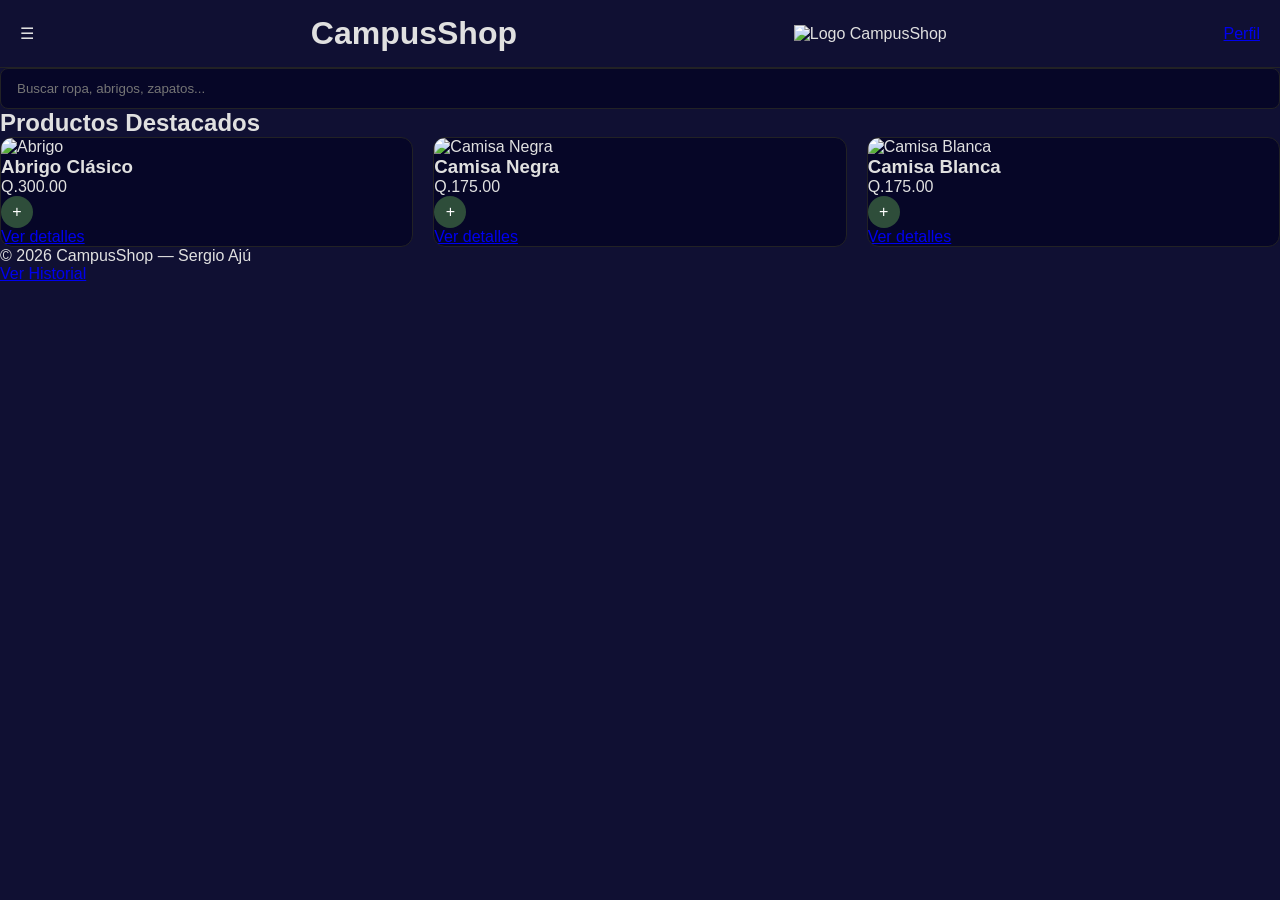
==== index.html @ aa9fc131 "style: :art: style the homepage. style the homepage." ====
<!DOCTYPE html>
<html lang="es">
<head>
    <meta charset="UTF-8">
    <meta name="viewport" content="width=device-width, initial-scale=1.0">
    <title>CampusShop | Inicio</title>
    <link rel="stylesheet" href="CSS/base.css">
    <link rel="stylesheet" href="CSS/components.css">
    <link rel="stylesheet" href="CSS/layout.css">
    <link rel="stylesheet" href="CSS/responsive.css">
</head>
<body>
    <input type="checkbox" id="btn-menu">
    <aside class="sidebar">
        <div class="sidebar-header">
            <img src="img/logos/icono1.png" alt="Logo CampusShop" class="logo-sidebar">
            <h2>CampusShop</h2>
            <label for="btn-menu" class="close-btn"></label>
        </div>
        <nav>
            <ul>
                <li class="active"><a href="index.html">Home</a></li>
                <li><a href="archivos html/productos/abrigos.html">Abrigos</a></li>
                <li><a href="archivos html/productos/camisas.html">Camisetas</a></li>
                <li><a href="archivos html/productos/pantalones.html">Pantalones</a></li>
                <li><a href="archivos html/productos/zapatos.html">Zapatos</a></li>
                <hr>
                <li><a href="archivos html/catalogo.html">Catálogo</a></li>
                <li><a href="archivos html/perfil.html">Perfil</a></li>
                <li><a href="archivos html/carrito.html">Carrito</a></li>
            </ul>
        </nav>
    </aside>
    <label for="btn-menu" class="overlay"></label>
    <div class="content-wrapper">
        <header>
            <label for="btn-menu" class="hamburguesa">☰</label>
            <h1>CampusShop</h1>
            <img src="img/logos/icono1.png" alt="Logo CampusShop" class="logo-header">
            <a href="archivos html/perfil.html" class="profile-link">Perfil</a>
        </header>
        <main>
            <section id="busqueda">
                <input type="text" placeholder="Buscar ropa, abrigos, zapatos...">
            </section>
            <section id="productos-destacados">
                <h2>Productos Destacados</h2>
                <div class="grid-container">
                    <article class="card">
                        <img src="img/ropa/abrigos/abrigo1.jpg" alt="Abrigo">
                        <div class="card-info">
                            <h3>Abrigo Clásico</h3>
                            <div class="price-row">
                                <p>Q.300.00</p>
                                <span class="btn-add">+</span>
                            </div>
                            <a href="archivos html/productos/productos.html">Ver detalles</a>
                        </div>
                    </article>
                    <article class="card">
                        <img src="img/ropa/camisas/camisa1.jpg" alt="Camisa Negra">
                        <div class="card-info">
                            <h3>Camisa Negra</h3>
                            <div class="price-row">
                                <p>Q.175.00</p>
                                <span class="btn-add">+</span>
                            </div>
                            <a href="archivos html/productos/productos.html">Ver detalles</a>
                        </div>
                    </article>
                    <article class="card">
                        <img src="img/ropa/camisas/camisa2.jpg" alt="Camisa Blanca">
                        <div class="card-info">
                            <h3>Camisa Blanca</h3>
                            <div class="price-row">
                                <p>Q.175.00</p>
                                <span class="btn-add">+</span>
                            </div>
                            <a href="archivos html/productos/productos.html">Ver detalles</a>
                        </div>
                    </article>
                </div>
            </section>
        </main>
        <footer>
            <p>&copy; 2026 CampusShop — Sergio Ajú</p>
            <a href="archivos html/historial.html">Ver Historial</a>
        </footer>
    </div>
</body>
</html>
---- CSS/base.css ----
/* Variables de color para usar en todo el proyecto */
:root {
    --bat-black:  #101033;
    --bat-gray:   #060627;
    --bat-gold:   #c5a059;
    --bat-text:   #e0e0e0;
    --bat-border: #222225;
}
* {
    margin: 0;
    padding: 0;
    box-sizing: border-box;
}
body {
    background-color: var(--bat-black);
    color: var(--bat-text);
    font-family: 'Segoe UI', sans-serif;
    overflow-x: hidden;
}
#btn-menu {
    display: none;
}
---- CSS/components.css ----
.grid-container {
    display: grid;
    grid-template-columns: repeat(auto-fill, minmax(240px, 1fr));
    gap: 20px;
}
.card {
    background: var(--bat-gray);
    border: 1px solid var(--bat-border);
    border-radius: 12px;
    overflow: hidden;
    transition: transform 0.2s ease;
}

.card:hover {
    transform: translateY(-4px); 
}

.card img {
    width: 100%;
    height: 230px;
    object-fit: cover;
}
.btn-add {
    background-color: #2e4d3a;
    color: white;
    width: 32px;
    height: 32px;
    border-radius: 50%;
    display: flex;
    align-items: center;
    justify-content: center;
    cursor: pointer;
}
#busqueda input {
    width: 100%;
    background: var(--bat-gray);
    border: 1px solid var(--bat-border);
    padding: 12px 16px;
    color: var(--bat-text);
    border-radius: 8px;
    outline: none;
}
.sidebar nav ul {
    list-style: none;
    padding: 20px 0; 
}

.sidebar nav ul li a {
    display: block;       
    padding: 12px 25px;   
    color: var(--bat-text);
    text-decoration: none;
    font-size: 1.1rem;  
    text-align: left;     
    transition: background 0.2s ease; 
}


.sidebar nav ul li a:hover {
    background: #1a1a4a;
}

.sidebar nav ul li.active a {
    color: var(--bat-gold); 
}
.sidebar nav ul hr {
    border: none;
    border-top: 1px solid rgba(255, 255, 255, 0.1); 
    margin: 15px 25px;
}
---- CSS/layout.css ----
/* SIDEBAR: Posición inicial fuera de pantalla */
.sidebar {
    width: 280px;
    height: 100vh;
    background: var(--bat-gray);
    position: fixed;
    top: 0;
    left: -280px; /* Escondido a la izquierda */
    z-index: 1000;
    border-right: 1px solid var(--bat-border);
    transition: left 0.3s ease; /* Animación de deslizamiento */
}

/* Acción de abrir: Si el checkbox está marcado, mueve el sidebar a left:0 */
#btn-menu:checked ~ .sidebar {
    left: 0;
}

/* OVERLAY: Fondo negro que aparece al abrir el menú */
.overlay {
    display: none;
    position: fixed;
    top: 0;
    left: 0;
    width: 100%;
    height: 100%;
    background: rgba(0, 0, 0, 0.5);
    z-index: 999;
}

#btn-menu:checked ~ .overlay {
    display: block;
}
header {
    padding: 15px 20px;
    display: flex;
    align-items: center;
    justify-content: space-between;
    border-bottom: 1px solid var(--bat-border);
    position: sticky;
    top: 0;
    background: var(--bat-black);
    z-index: 100;
}
---- CSS/responsive.css ----
@media (min-width: 768px) {
    .grid-container {
        grid-template-columns: repeat(2, 1fr);
    }
}
@media (min-width: 1024px) {
    .grid-container {
        grid-template-columns: repeat(3, 1fr);
    }
}
@media (max-width: 480px) {
    header h1 {
        font-size: 1rem;
    }
    .grid-container {
        grid-template-columns: 1fr;
    }
}
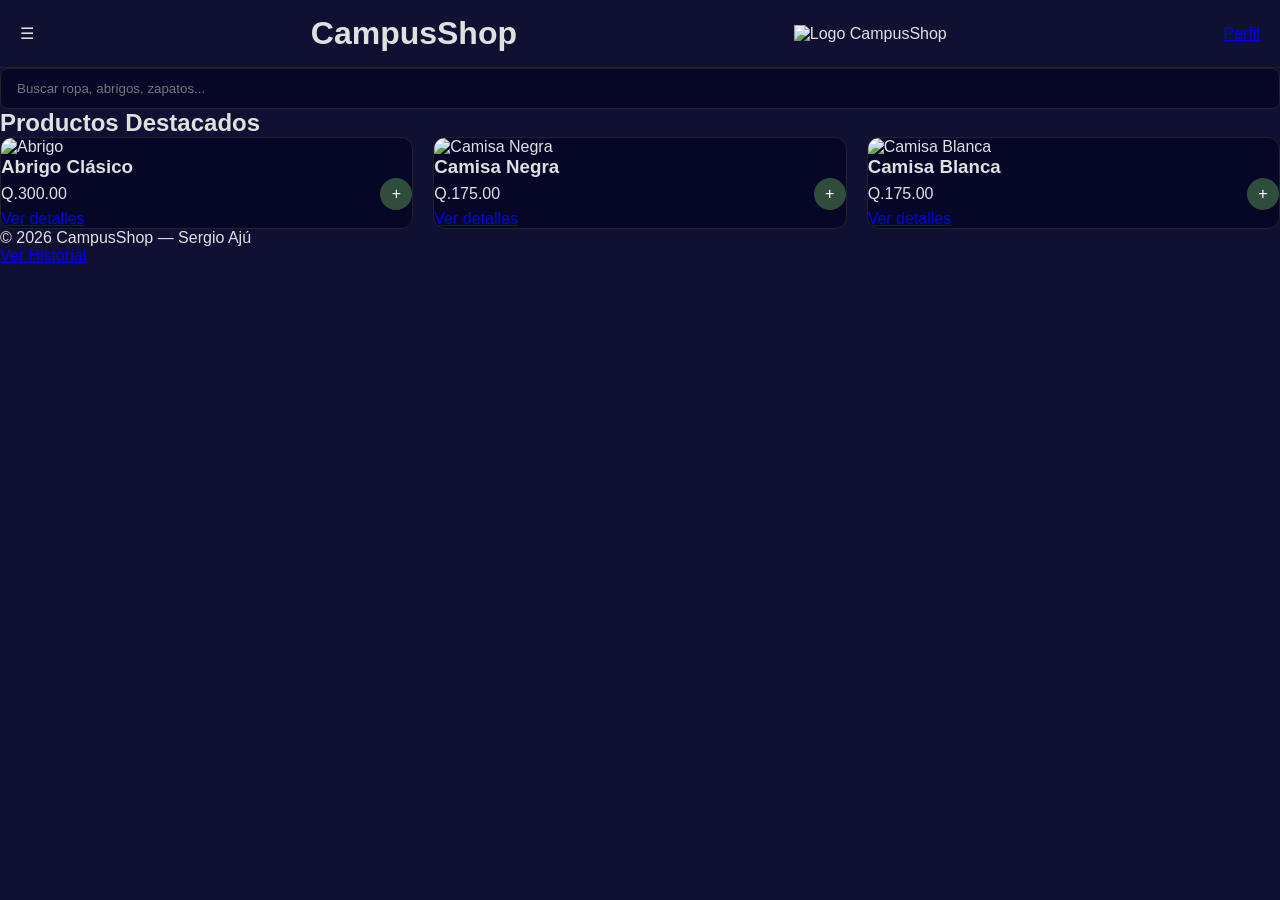
==== commit adebb0cb: "feat: :sparkles: The function that sends products to: coats was performed The function that sends pr" ====
--- a/index.html
+++ b/index.html
@@ -20,7 +20,7 @@
         <nav>
             <ul>
                 <li class="active"><a href="index.html">Home</a></li>
-                <li><a href="archivos html/productos/abrigos.html">Abrigos</a></li>
+                <li><a href="productos/abrigos.html">Abrigos</a></li>
                 <li><a href="archivos html/productos/camisas.html">Camisetas</a></li>
                 <li><a href="archivos html/productos/pantalones.html">Pantalones</a></li>
                 <li><a href="archivos html/productos/zapatos.html">Zapatos</a></li>
--- a/CSS/components.css
+++ b/CSS/components.css
@@ -67,4 +67,159 @@
     border: none;
     border-top: 1px solid rgba(255, 255, 255, 0.1); 
     margin: 15px 25px;
-}+}
+.card {
+    position: relative; 
+}
+.badge {
+    position: absolute;
+    top: 10px;
+    right: 10px;
+    padding: 4px 10px;
+    border-radius: 5px;
+    font-size: 0.7rem;
+    font-weight: bold;
+    text-transform: uppercase;
+}
+.badge.oferta { background-color: #ff4444; color: white; }
+.badge.stock { background-color: #00c851; color: white; }
+.price-row {
+    display: flex;
+    justify-content: space-between;
+    align-items: center;
+    gap: 10px;
+}
+.perfil-info {
+    text-align: center;
+    margin-bottom: 40px;
+}
+
+.avatar-wrapper {
+    width: 120px;
+    height: 120px;
+    margin: 0 auto 15px;
+    border-radius: 50%;
+    overflow: hidden;
+    border: 3px solid var(--bat-gold);
+}
+
+.avatar-img {
+    width: 100%;
+    height: 100%;
+    object-fit: cover;
+}
+
+.user-name {
+    font-size: 1.8rem;
+    color: var(--bat-text);
+}
+
+.user-email {
+    color: #888;
+    margin-top: 5px;
+}
+.menu-item {
+    background: var(--bat-gray);
+    padding: 20px;
+    border-radius: 12px;
+    text-decoration: none;
+    color: var(--bat-text);
+    text-align: center;
+    border: 1px solid var(--bat-border);
+    transition: transform 0.2s, border-color 0.2s;
+}
+
+.menu-item:hover {
+    transform: translateY(-3px);
+    border-color: var(--bat-gold);
+}
+/* Tarjeta de producto en el carrito */
+.cart-item {
+    background: var(--bat-gray);
+    border: 1px solid var(--bat-border);
+    border-radius: 12px;
+    display: flex;
+    padding: 15px;
+    gap: 15px;
+    align-items: center;
+    margin-bottom: 15px;
+}
+
+.cart-item img {
+    width: 80px;
+    height: 80px;
+    object-fit: contain;
+    background: white;
+    border-radius: 8px;
+}
+
+.item-details {
+    flex: 1;
+    display: flex;
+    flex-direction: column;
+    gap: 10px;
+}
+
+.item-info h3 { font-size: 1.1rem; color: var(--bat-text); }
+.ref { font-size: 0.8rem; color: #888; }
+
+.item-controls {
+    display: flex;
+    justify-content: space-between;
+    align-items: center;
+}
+
+/* Controles de cantidad */
+.qty {
+    display: flex;
+    align-items: center;
+    gap: 10px;
+    background: var(--bat-black);
+    border-radius: 5px;
+    padding: 5px;
+}
+
+.qty button {
+    background: none;
+    border: none;
+    color: var(--bat-gold);
+    cursor: pointer;
+    font-size: 1.2rem;
+    padding: 0 10px;
+}
+
+/* Resumen de compra */
+.cart-summary {
+    background: var(--bat-gray);
+    padding: 25px;
+    border-radius: 12px;
+    border: 1px solid var(--bat-border);
+}
+
+.summary-row {
+    display: flex;
+    justify-content: space-between;
+    margin-bottom: 15px;
+}
+
+.total { font-size: 1.2rem; color: var(--bat-gold); }
+
+.btn-checkout {
+    width: 100%;
+    background: var(--bat-gold);
+    color: var(--bat-black);
+    border: none;
+    padding: 15px;
+    border-radius: 8px;
+    font-weight: bold;
+    cursor: pointer;
+    margin-top: 10px;
+}
+
+.btn-delete {
+    background: none;
+    border: none;
+    font-size: 1.2rem;
+    cursor: pointer;
+}
+
--- a/CSS/layout.css
+++ b/CSS/layout.css
@@ -1,22 +1,18 @@
-/* SIDEBAR: Posición inicial fuera de pantalla */
 .sidebar {
     width: 280px;
     height: 100vh;
     background: var(--bat-gray);
     position: fixed;
     top: 0;
-    left: -280px; /* Escondido a la izquierda */
+    left: -280px; 
     z-index: 1000;
     border-right: 1px solid var(--bat-border);
-    transition: left 0.3s ease; /* Animación de deslizamiento */
+    transition: left 0.3s ease;
 }
-
-/* Acción de abrir: Si el checkbox está marcado, mueve el sidebar a left:0 */
 #btn-menu:checked ~ .sidebar {
     left: 0;
 }
 
-/* OVERLAY: Fondo negro que aparece al abrir el menú */
 .overlay {
     display: none;
     position: fixed;
@@ -41,4 +37,30 @@
     top: 0;
     background: var(--bat-black);
     z-index: 100;
+}
+.perfil-container {
+    max-width: 600px;
+    margin: 40px auto;
+    padding: 0 20px;
+}
+.perfil-menu-grid {
+    display: grid;
+    grid-template-columns: 1fr 1fr; /* Dos columnas */
+    gap: 15px;
+}
+.menu-item.logout {
+    grid-column: span 2; /* El botón de cerrar sesión ocupa todo el ancho */
+    border-color: #e74c3c;
+    color: #e74c3c;
+}
+.cart-container {
+    padding: 20px;
+    max-width: 1000px;
+    margin: 0 auto;
+}
+.cart-wrapper {
+    display: grid;
+    grid-template-columns: 1fr 350px; /* Productos a la izquierda, resumen a la derecha */
+    gap: 30px;
+    align-items: start;
 }
--- a/CSS/responsive.css
+++ b/CSS/responsive.css
@@ -15,4 +15,17 @@
     .grid-container {
         grid-template-columns: 1fr;
     }
-}+}
+@media (max-width: 480px) {
+    .perfil-menu-grid {
+        grid-template-columns: 1fr; /* Una columna en celulares */
+    }
+    .menu-item.logout {
+        grid-column: span 1;
+    }
+}
+@media (max-width: 850px) {
+    .cart-wrapper {
+        grid-template-columns: 1fr; /* Una columna en celulares */
+    }
+}
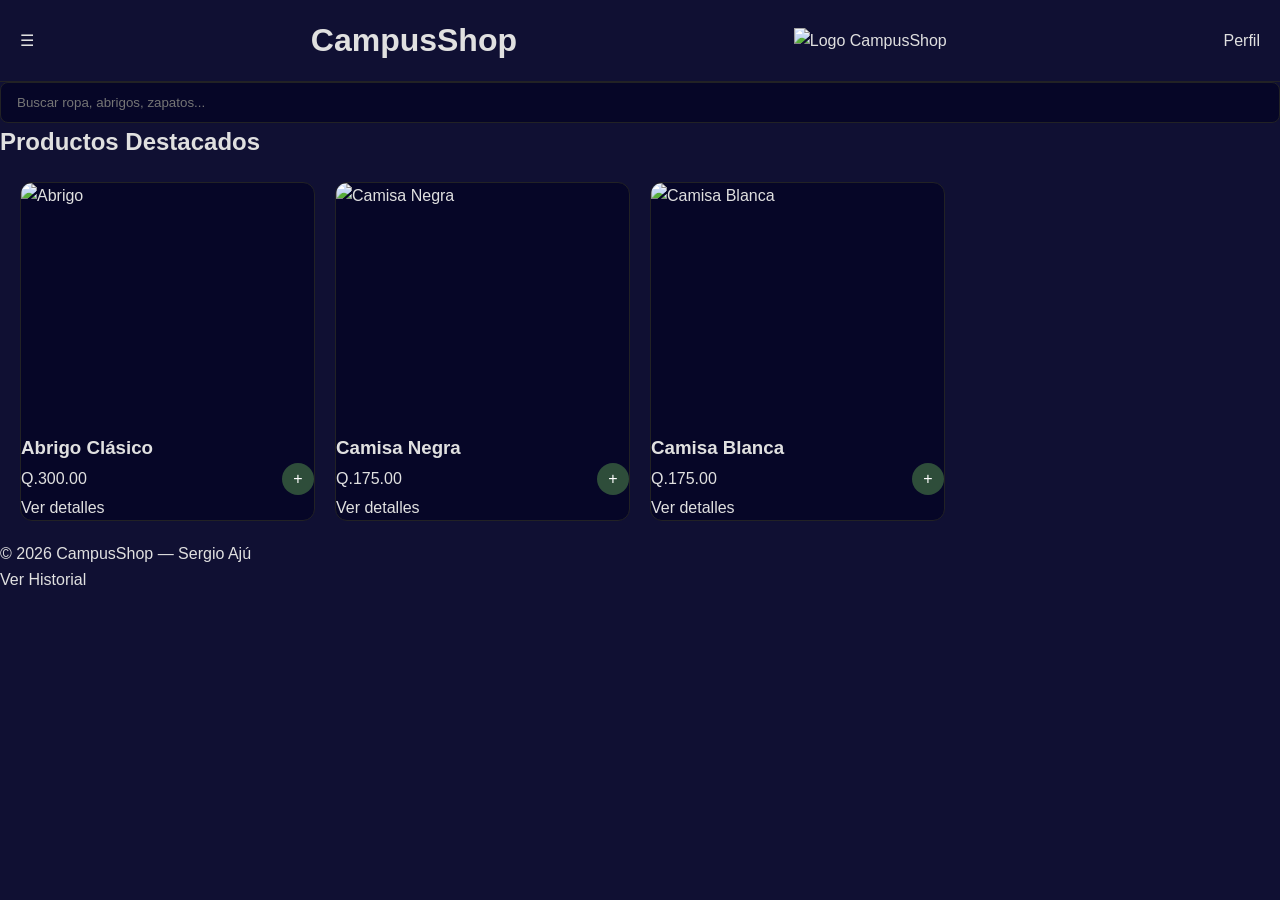
==== commit dd6d851b: "feat: :sparkles: Add product feature to view t-shirts Add product feature to view t-shirts" ====
--- a/index.html
+++ b/index.html
@@ -21,7 +21,7 @@
             <ul>
                 <li class="active"><a href="index.html">Home</a></li>
                 <li><a href="productos/abrigos.html">Abrigos</a></li>
-                <li><a href="archivos html/productos/camisas.html">Camisetas</a></li>
+                <li><a href="productos/camisa.html">Camisetas</a></li>
                 <li><a href="archivos html/productos/pantalones.html">Pantalones</a></li>
                 <li><a href="archivos html/productos/zapatos.html">Zapatos</a></li>
                 <hr>
--- a/CSS/base.css
+++ b/CSS/base.css
@@ -1,4 +1,3 @@
-/* Variables de color para usar en todo el proyecto */
 :root {
     --bat-black:  #101033;
     --bat-gray:   #060627;
@@ -6,16 +5,31 @@
     --bat-text:   #e0e0e0;
     --bat-border: #222225;
 }
+
 * {
     margin: 0;
     padding: 0;
     box-sizing: border-box;
 }
+
+html {
+    scroll-behavior: smooth;
+}
 body {
     background-color: var(--bat-black);
     color: var(--bat-text);
-    font-family: 'Segoe UI', sans-serif;
+    font-family: 'Segoe UI', Tahoma, Geneva, Verdana, sans-serif;
     overflow-x: hidden;
+    line-height: 1.6; 
+}
+img {
+    max-width: 100%;
+    display: block;
+    height: auto;
+}
+a {
+    text-decoration: none;
+    color: inherit;
 }
 #btn-menu {
     display: none;
--- a/CSS/components.css
+++ b/CSS/components.css
@@ -9,16 +9,10 @@
     border-radius: 12px;
     overflow: hidden;
     transition: transform 0.2s ease;
-}
-
+    position: relative;
+}
 .card:hover {
     transform: translateY(-4px); 
-}
-
-.card img {
-    width: 100%;
-    height: 230px;
-    object-fit: cover;
 }
 .btn-add {
     background-color: #2e4d3a;
@@ -67,9 +61,6 @@
     border: none;
     border-top: 1px solid rgba(255, 255, 255, 0.1); 
     margin: 15px 25px;
-}
-.card {
-    position: relative; 
 }
 .badge {
     position: absolute;
@@ -93,7 +84,6 @@
     text-align: center;
     margin-bottom: 40px;
 }
-
 .avatar-wrapper {
     width: 120px;
     height: 120px;
@@ -102,18 +92,15 @@
     overflow: hidden;
     border: 3px solid var(--bat-gold);
 }
-
 .avatar-img {
     width: 100%;
     height: 100%;
     object-fit: cover;
 }
-
 .user-name {
     font-size: 1.8rem;
     color: var(--bat-text);
 }
-
 .user-email {
     color: #888;
     margin-top: 5px;
@@ -128,12 +115,10 @@
     border: 1px solid var(--bat-border);
     transition: transform 0.2s, border-color 0.2s;
 }
-
 .menu-item:hover {
     transform: translateY(-3px);
     border-color: var(--bat-gold);
 }
-/* Tarjeta de producto en el carrito */
 .cart-item {
     background: var(--bat-gray);
     border: 1px solid var(--bat-border);
@@ -144,7 +129,6 @@
     align-items: center;
     margin-bottom: 15px;
 }
-
 .cart-item img {
     width: 80px;
     height: 80px;
@@ -152,24 +136,19 @@
     background: white;
     border-radius: 8px;
 }
-
 .item-details {
     flex: 1;
     display: flex;
     flex-direction: column;
     gap: 10px;
 }
-
 .item-info h3 { font-size: 1.1rem; color: var(--bat-text); }
 .ref { font-size: 0.8rem; color: #888; }
-
 .item-controls {
     display: flex;
     justify-content: space-between;
     align-items: center;
 }
-
-/* Controles de cantidad */
 .qty {
     display: flex;
     align-items: center;
@@ -178,7 +157,6 @@
     border-radius: 5px;
     padding: 5px;
 }
-
 .qty button {
     background: none;
     border: none;
@@ -187,23 +165,18 @@
     font-size: 1.2rem;
     padding: 0 10px;
 }
-
-/* Resumen de compra */
 .cart-summary {
     background: var(--bat-gray);
     padding: 25px;
     border-radius: 12px;
     border: 1px solid var(--bat-border);
 }
-
 .summary-row {
     display: flex;
     justify-content: space-between;
     margin-bottom: 15px;
 }
-
 .total { font-size: 1.2rem; color: var(--bat-gold); }
-
 .btn-checkout {
     width: 100%;
     background: var(--bat-gold);
@@ -215,11 +188,30 @@
     cursor: pointer;
     margin-top: 10px;
 }
-
 .btn-delete {
     background: none;
     border: none;
     font-size: 1.2rem;
     cursor: pointer;
 }
-
+.card img {
+    width: 100%;
+    height: 250px; 
+    object-fit: cover; 
+    border-radius: 8px 8px 0 0;
+}
+.btn-ver {
+    display: inline-block;
+    padding: 5px 15px;
+    border: 1px solid var(--bat-gold);
+    color: var(--bat-gold);
+    text-decoration: none;
+    border-radius: 4px;
+    font-size: 0.9rem;
+    transition: 0.3s;
+}
+.btn-ver:hover {
+    background: var(--bat-gold);
+    color: #000;
+}
+
--- a/CSS/layout.css
+++ b/CSS/layout.css
@@ -63,4 +63,10 @@
     grid-template-columns: 1fr 350px; /* Productos a la izquierda, resumen a la derecha */
     gap: 30px;
     align-items: start;
+}
+.grid-container {
+    display: grid;
+    grid-template-columns: repeat(auto-fill, minmax(250px, 1fr));
+    gap: 20px;
+    padding: 20px;
 }
--- a/CSS/responsive.css
+++ b/CSS/responsive.css
@@ -1,31 +1,36 @@
-@media (min-width: 768px) {
+@media (max-width: 1024px) {
     .grid-container {
-        grid-template-columns: repeat(2, 1fr);
+        grid-template-columns: repeat(3, 1fr); 
     }
 }
-@media (min-width: 1024px) {
+@media (max-width: 768px) {
     .grid-container {
-        grid-template-columns: repeat(3, 1fr);
+        grid-template-columns: repeat(2, 1fr); 
+    }
+
+    .cart-wrapper {
+        grid-template-columns: 1fr; 
     }
 }
 @media (max-width: 480px) {
     header h1 {
-        font-size: 1rem;
+        font-size: 1.1rem;
     }
     .grid-container {
         grid-template-columns: 1fr;
+        gap: 15px;
     }
-}
-@media (max-width: 480px) {
+
+    .card img {
+        height: auto; 
+    }
     .perfil-menu-grid {
-        grid-template-columns: 1fr; /* Una columna en celulares */
+        grid-template-columns: 1fr;
     }
     .menu-item.logout {
         grid-column: span 1;
     }
-}
-@media (max-width: 850px) {
     .cart-wrapper {
-        grid-template-columns: 1fr; /* Una columna en celulares */
+        grid-template-columns: 1fr; 
     }
-}
+}
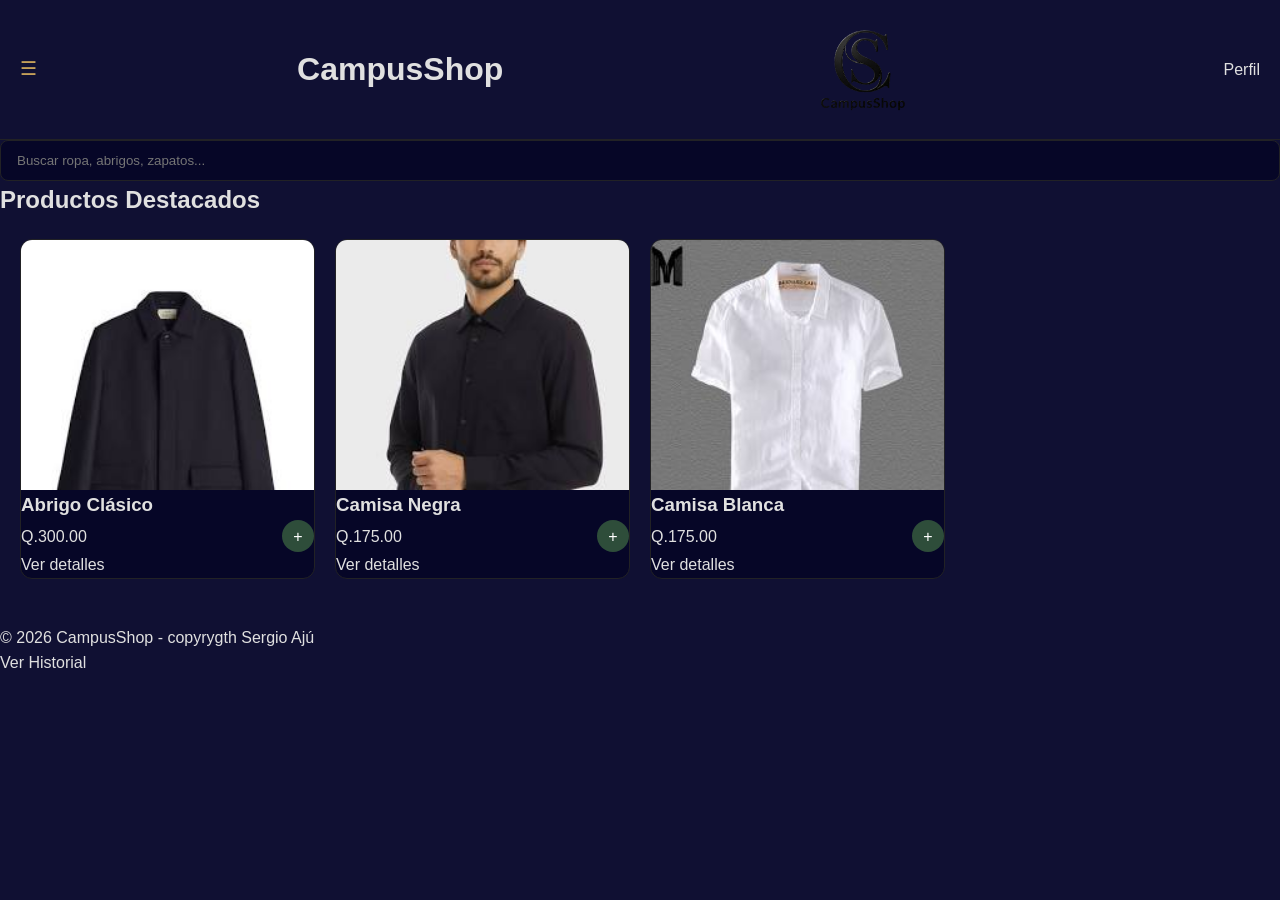
==== commit 74f9a76a: "fix: :bug: Homepage repair and bug fixes Homepage repair and bug fixes" ====
--- a/index.html
+++ b/index.html
@@ -13,7 +13,7 @@
     <input type="checkbox" id="btn-menu">
     <aside class="sidebar">
         <div class="sidebar-header">
-            <img src="img/logos/icono1.png" alt="Logo CampusShop" class="logo-sidebar">
+            <img src="IMG/LOGOS/icono2.png" alt="Logo CampusShop" class="logo-sidebar">
             <h2>CampusShop</h2>
             <label for="btn-menu" class="close-btn"></label>
         </div>
@@ -22,8 +22,8 @@
                 <li class="active"><a href="index.html">Home</a></li>
                 <li><a href="productos/abrigos.html">Abrigos</a></li>
                 <li><a href="productos/camisa.html">Camisetas</a></li>
-                <li><a href="archivos html/productos/pantalones.html">Pantalones</a></li>
-                <li><a href="archivos html/productos/zapatos.html">Zapatos</a></li>
+                <li><a href="productos/pantalon.html">Pantalones</a></li>
+                <li><a href="productos/zapatos.html">Zapatos</a></li>
                 <hr>
                 <li><a href="archivos html/catalogo.html">Catálogo</a></li>
                 <li><a href="archivos html/perfil.html">Perfil</a></li>
@@ -36,7 +36,7 @@
         <header>
             <label for="btn-menu" class="hamburguesa">☰</label>
             <h1>CampusShop</h1>
-            <img src="img/logos/icono1.png" alt="Logo CampusShop" class="logo-header">
+            <img src="IMG/LOGOS/icono1.png" alt="Logo CampusShop" class="logo-header" width="200PX">
             <a href="archivos html/perfil.html" class="profile-link">Perfil</a>
         </header>
         <main>
@@ -47,43 +47,43 @@
                 <h2>Productos Destacados</h2>
                 <div class="grid-container">
                     <article class="card">
-                        <img src="img/ropa/abrigos/abrigo1.jpg" alt="Abrigo">
+                        <img src="IMG/ROPA/ABRIGOS/abrigo1.jpg" alt="Abrigo">
                         <div class="card-info">
                             <h3>Abrigo Clásico</h3>
                             <div class="price-row">
                                 <p>Q.300.00</p>
                                 <span class="btn-add">+</span>
                             </div>
-                            <a href="archivos html/productos/productos.html">Ver detalles</a>
+                            <a href="productos/productos.html">Ver detalles</a>
                         </div>
                     </article>
                     <article class="card">
-                        <img src="img/ropa/camisas/camisa1.jpg" alt="Camisa Negra">
+                        <img src="IMG/ROPA/CAMISAS/camisa1.jpg" alt="Camisa Negra">
                         <div class="card-info">
                             <h3>Camisa Negra</h3>
                             <div class="price-row">
                                 <p>Q.175.00</p>
                                 <span class="btn-add">+</span>
                             </div>
-                            <a href="archivos html/productos/productos.html">Ver detalles</a>
+                            <a href="productos/productos.html">Ver detalles</a>
                         </div>
                     </article>
                     <article class="card">
-                        <img src="img/ropa/camisas/camisa2.jpg" alt="Camisa Blanca">
+                        <img src="IMG/ROPA/CAMISAS/camisa2.jpg" alt="Camisa Blanca">
                         <div class="card-info">
                             <h3>Camisa Blanca</h3>
                             <div class="price-row">
                                 <p>Q.175.00</p>
                                 <span class="btn-add">+</span>
                             </div>
-                            <a href="archivos html/productos/productos.html">Ver detalles</a>
+                            <a href="productos/productos.html">Ver detalles</a>
                         </div>
                     </article>
                 </div>
             </section>
         </main>
-        <footer>
-            <p>&copy; 2026 CampusShop — Sergio Ajú</p>
+        <footer><br>
+            <p>&copy; 2026 CampusShop - copyrygth Sergio Ajú</p>
             <a href="archivos html/historial.html">Ver Historial</a>
         </footer>
     </div>
--- a/CSS/components.css
+++ b/CSS/components.css
@@ -214,4 +214,312 @@
     background: var(--bat-gold);
     color: #000;
 }
-
+.section-title {
+    margin: 20px;
+    font-size: 1.5rem;
+    color: var(--bat-gold);
+    text-align: center;
+}
+.perfil-header {
+    display: flex;
+    align-items: center;
+    gap: 15px;
+    padding: 20px;
+    background: var(--bat-gray);
+    border-bottom: 1px solid var(--bat-border);
+}
+.hamburguesa-perfil {
+    cursor: pointer;
+    font-size: 1.5rem;
+    color: var(--bat-gold);
+    display: none; /* Se activa en responsive.css */
+}
+.btn-regresar {
+    text-decoration: none;
+    color: var(--bat-gold);
+    font-size: 1.5rem;
+}
+.pedidos-list {
+    padding: 20px;
+}
+.pedido-card {
+    background: var(--bat-gray);
+    border: 1px solid var(--bat-border);
+    border-radius: 12px;
+    padding: 15px;
+    margin-bottom: 15px;
+}
+.pedido-row {
+    display: flex;
+    justify-content: space-between;
+    align-items: center;
+    margin-bottom: 5px;
+}
+.orden-num {
+    font-weight: bold;
+    color: var(--bat-text);
+}
+.pedido-precio {
+    color: var(--bat-gold);
+    font-weight: bold;
+}
+.pedido-fecha {
+    font-size: 0.8rem;
+    color: #888;
+    margin-bottom: 10px;
+}
+.pedido-footer {
+    display: flex;
+    justify-content: space-between;
+    align-items: center;
+    border-top: 1px solid var(--bat-border);
+    padding-top: 10px;
+    margin-top: 10px;
+}
+.status { font-size: 0.85rem; font-weight: bold; }
+.status.entregado { color: #00c851; }
+.status.camino { color: #33b5e5; }
+.status.cancelado { color: #ff4444; }
+.btn-detalle {
+    color: var(--bat-gold);
+    font-size: 0.85rem;
+    text-decoration: none;
+}
+.product-detail-container {
+    padding: 20px;
+}
+
+.main-product-view {
+    display: flex;
+    flex-wrap: wrap;
+    gap: 30px;
+    margin-bottom: 50px;
+    background: var(--bat-gray);
+    padding: 20px;
+    border-radius: 15px;
+    border: 1px solid var(--bat-border);
+}
+
+.product-img-box {
+    flex: 1;
+    min-width: 300px;
+}
+
+.main-img {
+    width: 100%;
+    border-radius: 10px;
+    object-fit: cover;
+}
+
+.product-info-block {
+    flex: 1;
+    min-width: 300px;
+    display: flex;
+    flex-direction: column;
+    gap: 15px;
+}
+
+.price {
+    font-size: 1.8rem;
+    color: var(--bat-gold);
+    font-weight: bold;
+}
+
+.description {
+    color: #bbb;
+    line-height: 1.6;
+}
+
+/* Selector de Tallas */
+.size-options {
+    display: flex;
+    gap: 10px;
+    margin-top: 5px;
+}
+
+.size-btn {
+    padding: 8px 15px;
+    border: 1px solid var(--bat-border);
+    background: var(--bat-black);
+    color: var(--bat-text);
+    cursor: pointer;
+    border-radius: 5px;
+}
+
+.size-btn.active {
+    border-color: var(--bat-gold);
+    color: var(--bat-gold);
+}
+
+.related-products {
+    margin-top: 40px;
+}
+
+.related-products h3 {
+    margin-bottom: 20px;
+    color: var(--bat-gold);
+}
+
+.back-arrow {
+    color: var(--bat-gold);
+    text-decoration: none;
+    margin-right: 15px;
+}
+.hamburguesa {
+    cursor: pointer;
+    font-size: 1.2rem;
+    color: var(--bat-gold);
+    display: block; 
+}
+.cart-body {
+    background-color: #020617; 
+    min-height: 100vh;
+    display: flex;
+    flex-direction: column;
+}
+.cart-header-simple {
+    display: flex;
+    justify-content: space-between;
+    align-items: center;
+    padding: 25px;
+}
+.cart-title {
+    color: var(--bat-text);
+    font-size: 1.8rem;
+    font-weight: bold;
+}
+.cart-empty-content {
+    flex: 1;
+    display: flex;
+    flex-direction: column;
+    justify-content: center; 
+    align-items: center;    
+    text-align: center;
+    padding-bottom: 50px;
+}
+.main-cart-icon {
+    font-size: 80px;
+    display: block;
+    margin-bottom: 40px;
+    filter: grayscale(1) brightness(1.5); 
+}
+.text-box h1 {
+    color: var(--bat-text);
+    font-size: 2.2rem;
+    margin-bottom: 10px;
+}
+.text-box p {
+    color: #4b5563; 
+    font-size: 1.1rem;
+    line-height: 1.5;
+}
+.btn-explore {
+    display: inline-block;
+    margin-top: 50px;
+    background-color: #c5a059; 
+    color: #020617;
+    text-decoration: none;
+    padding: 18px 80px;
+    border-radius: 15px;
+    font-weight: bold;
+    font-size: 1.1rem;
+    width: 85%; 
+    max-width: 400px;
+    transition: 0.3s;
+}
+.btn-explore:hover {
+    background-color: #d4b47a;
+    transform: translateY(-2px);
+}
+.checkout-wrapper {
+    display: flex;
+    flex-wrap: wrap;
+    gap: 30px;
+    padding: 20px;
+}
+
+.checkout-forms {
+    flex: 2;
+    min-width: 300px;
+}
+
+.form-section {
+    border: 1px solid var(--bat-border);
+    border-radius: 12px;
+    padding: 20px;
+    margin-bottom: 25px;
+    background: var(--bat-gray);
+}
+
+.form-section legend {
+    color: var(--bat-gold);
+    padding: 0 10px;
+    font-weight: bold;
+}
+
+.input-group {
+    margin-bottom: 15px;
+    display: flex;
+    flex-direction: column;
+}
+
+.input-group label {
+    margin-bottom: 8px;
+    color: var(--bat-text);
+}
+
+.input-group input {
+    padding: 12px;
+    border-radius: 8px;
+    border: 1px solid var(--bat-border);
+    background: var(--bat-black);
+    color: white;
+}
+.payment-methods {
+    display: flex;
+    flex-direction: column;
+    gap: 10px;
+}
+
+.payment-method {
+    padding: 15px;
+    border: 1px solid var(--bat-border);
+    border-radius: 8px;
+    cursor: pointer;
+    display: flex;
+    align-items: center;
+    gap: 10px;
+}
+.order-summary-box {
+    flex: 1;
+    min-width: 300px;
+    background: var(--bat-gray);
+    padding: 20px;
+    border-radius: 12px;
+    border: 1px solid var(--bat-border);
+    height: fit-content;
+}
+
+.summary-item {
+    display: flex;
+    align-items: center;
+    gap: 15px;
+    margin-bottom: 15px;
+    border-bottom: 1px solid var(--bat-border);
+    padding-bottom: 10px;
+}
+
+.summary-item img {
+    width: 60px;
+    height: 60px;
+    border-radius: 8px;
+    object-fit: cover;
+}
+
+.summary-total {
+    display: flex;
+    justify-content: space-between;
+    font-size: 1.2rem;
+    margin: 20px 0;
+    color: var(--bat-gold);
+}
--- a/CSS/responsive.css
+++ b/CSS/responsive.css
@@ -33,4 +33,17 @@
     .cart-wrapper {
         grid-template-columns: 1fr; 
     }
+}
+@media (max-width: 768px) {
+    .hamburguesa-perfil {
+        display: block; /* Aquí es donde aparece el ícono ☰ */
+    }
+
+    .perfil-header h2 {
+        font-size: 1.1rem;
+    }
+
+    .pedido-card {
+        padding: 12px;
+    }
 }
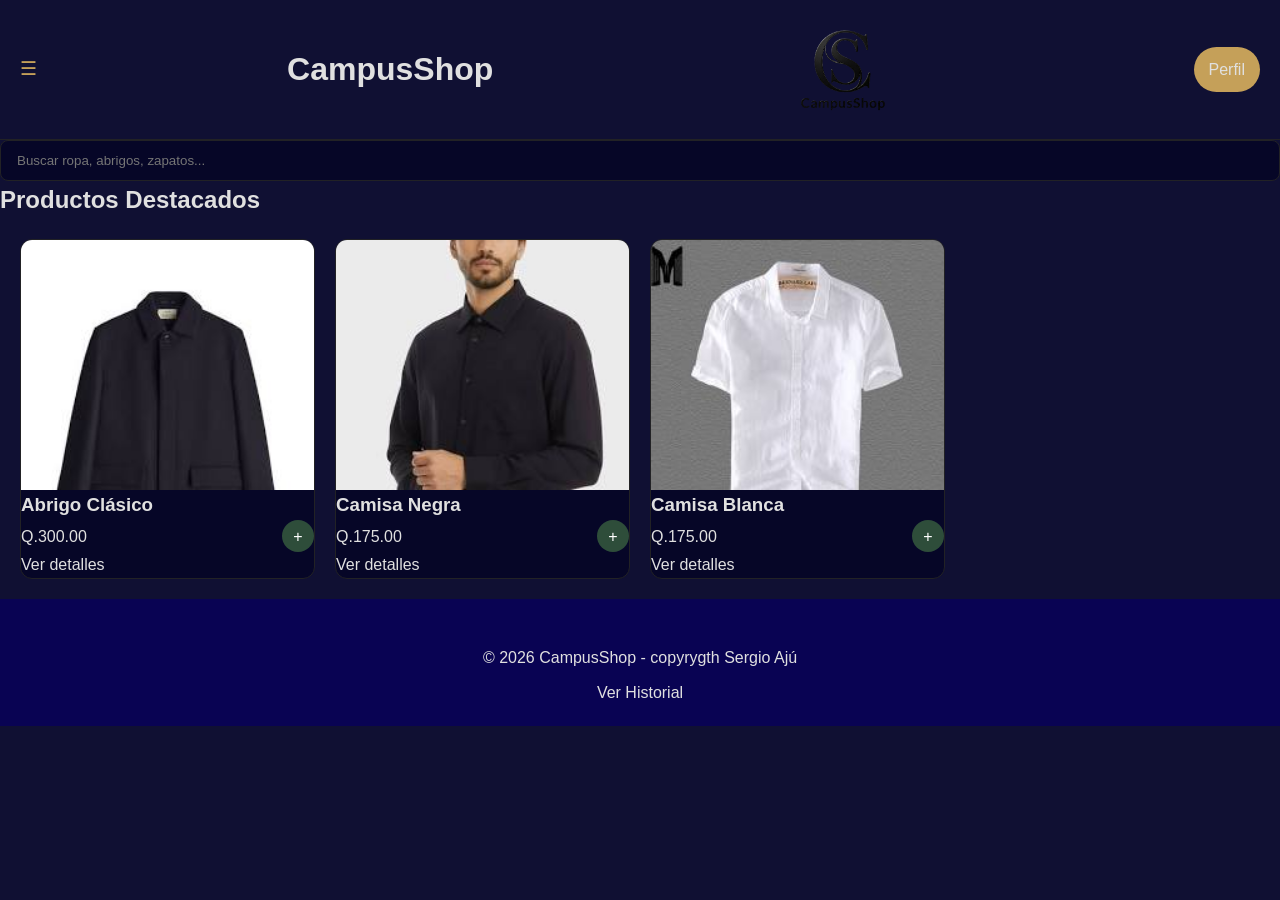
==== commit b14f9f43: "fix: :bug: Retouch and place the label for the drop-down menu Retouch and place the label for the dr" ====
--- a/CSS/base.css
+++ b/CSS/base.css
@@ -5,7 +5,6 @@
     --bat-text:   #e0e0e0;
     --bat-border: #222225;
 }
-
 * {
     margin: 0;
     padding: 0;
--- a/CSS/components.css
+++ b/CSS/components.css
@@ -2,6 +2,22 @@
     display: grid;
     grid-template-columns: repeat(auto-fill, minmax(240px, 1fr));
     gap: 20px;
+}
+.profile-link {
+    display: block;
+    padding: 10px 15px;
+    background: var(--bat-gold);
+    color: var(--bat-text);
+    text-decoration: none;
+    border-radius: 80px;
+    transition: all 0.3s ease; 
+}
+
+.profile-link:hover {
+    background: #c4b705; 
+    color: #f0e5e5;
+    transform: scale(1.05);
+    box-shadow: 0 0 15px var(--bat-gold);
 }
 .card {
     background: var(--bat-gray);
@@ -330,7 +346,6 @@
     line-height: 1.6;
 }
 
-/* Selector de Tallas */
 .size-options {
     display: flex;
     gap: 10px;
@@ -522,4 +537,43 @@
     font-size: 1.2rem;
     margin: 20px 0;
     color: var(--bat-gold);
+}
+.btn-menu-estetico {
+    display: flex;
+    align-items: center;
+    justify-content: center;
+    text-decoration: none;
+    color: #333;
+    background-color: #0a096d;
+    padding: 10px 25px;
+    margin-bottom: 10px;
+    border-radius: 50px; 
+    border: 1px solid #2a0dac;
+    transition: all 0.3s ease;
+    width: 100%; 
+    max-width: 180px;
+}
+.btn-menu-estetico {
+    display: flex;
+    align-items: center;
+    justify-content: center;
+    text-decoration: none;
+    color: #6a76b8;
+    padding: 10px 25px;
+    margin-bottom: 10px;
+    
+    transition: all 0.3s ease;
+    width: 100%;
+    max-width: 200px;
+}
+.btn-menu-estetico:hover {
+    color: #5131e2;
+    transform: scale(1.05); /* Crece un poquito */
+    box-shadow: 0 4px 10px rgba(0,0,0,0.1);
+}
+.titulo-simulador {
+    font-size: 1.5rem;
+    color: var(--bat-gold);
+    margin-bottom: 20px;
+    text-align: center;
 }
--- a/CSS/layout.css
+++ b/CSS/layout.css
@@ -60,7 +60,7 @@
 }
 .cart-wrapper {
     display: grid;
-    grid-template-columns: 1fr 350px; /* Productos a la izquierda, resumen a la derecha */
+    grid-template-columns: 1fr 350px;
     gap: 30px;
     align-items: start;
 }
@@ -69,4 +69,19 @@
     grid-template-columns: repeat(auto-fill, minmax(250px, 1fr));
     gap: 20px;
     padding: 20px;
+}
+footer {
+    display: flex;            
+    flex-direction: column;  
+    align-items: center;      
+    justify-content: center;   
+    text-align: center;        
+    padding: 20px 0;         
+    width: 100%;  
+    background-color: rgb(9, 3, 83);            
+}
+
+footer a {
+    margin-top: 10px;       
+    display: inline-block;
 }
--- a/CSS/responsive.css
+++ b/CSS/responsive.css
@@ -7,6 +7,11 @@
     .grid-container {
         grid-template-columns: repeat(2, 1fr); 
     }
+    .btn-menu-estetico {
+        padding: 5px 15px; 
+        font-size: 0.95rem; 
+        max-width: 100%;    
+    }
 
     .cart-wrapper {
         grid-template-columns: 1fr; 
@@ -15,6 +20,11 @@
 @media (max-width: 480px) {
     header h1 {
         font-size: 1.1rem;
+    }
+    .btn-menu-estetico {
+        padding: 12px;     
+        font-size: 0.9rem;
+        border-radius: 30px; 
     }
     .grid-container {
         grid-template-columns: 1fr;
@@ -46,4 +56,6 @@
     .pedido-card {
         padding: 12px;
     }
-}+}
+
+
